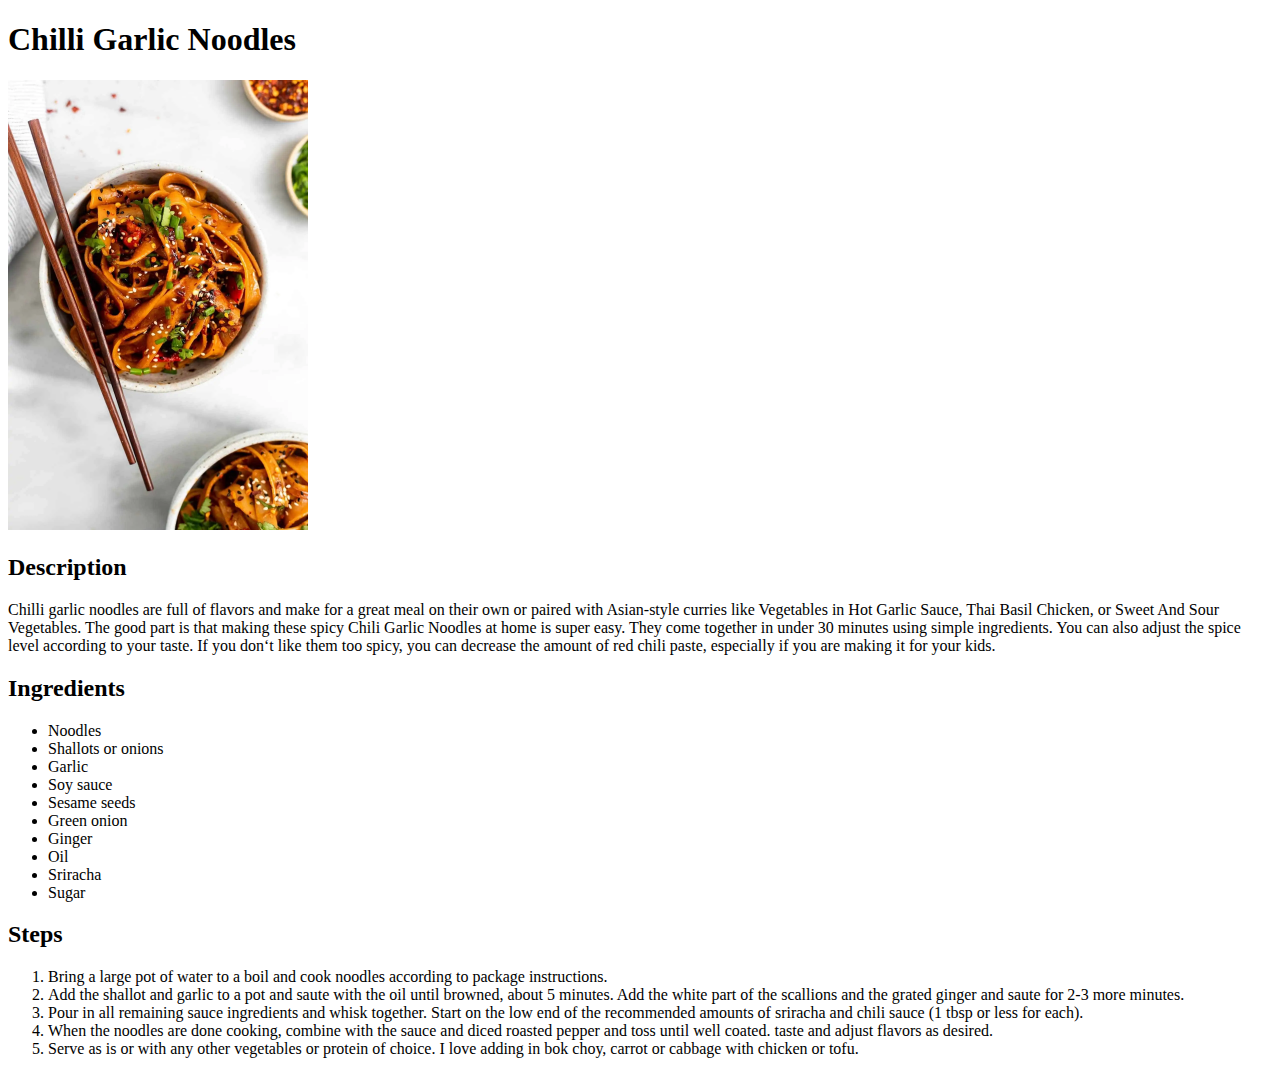
==== recipes/chilli-garlic-noodles.html @ dd5ca324 "Add html pages" ====
<!DOCTYPE html>
<html lang="en">
    <head>
        <meta charset="UTF-8">
        <title>Chilli Garlic Noodles</title>        
    </head>
    <body>
        <h1>Chilli Garlic Noodles</h1>
        <img src="../images/spicy-chili-noodles.jpg" alt="Representative image of chilli garlic noodles" width="300">
        <h2>Description</h2>
            <p>Chilli garlic noodles are full of flavors and make for a great meal on their own or paired with Asian-style curries like Vegetables in Hot Garlic Sauce, Thai Basil Chicken, or Sweet And Sour Vegetables. The good part is that making these spicy Chili Garlic Noodles at home is super easy. They come together in under 30 minutes using simple ingredients. You can also adjust the spice level according to your taste. If you don&lsquo;t like them too spicy, you can decrease the amount of red chili paste, especially if you are making it for your kids.</p>
        <h2>Ingredients</h2>
            <ul>
                <li>Noodles</li>
                <li>Shallots or onions</li>
                <li>Garlic</li>
                <li>Soy sauce</li>
                <li>Sesame seeds</li>
                <li>Green onion</li>
                <li>Ginger</li>
                <li>Oil</li>
                <li>Sriracha</li>
                <li>Sugar</li>
            </ul>
        <h2>Steps</h2>
            <ol>
                <li>Bring a large pot of water to a boil and cook noodles according to package instructions.</li>
                <li>Add the shallot and garlic to a pot and saute with the oil until browned, about 5 minutes. Add the white part of the scallions and the grated ginger and saute for 2-3 more minutes.</li>
                <li>Pour in all remaining sauce ingredients and whisk together. Start on the low end of the recommended amounts of sriracha and chili sauce (1 tbsp or less for each).</li>
                <li>When the noodles are done cooking, combine with the sauce and diced roasted pepper and toss until well coated. taste and adjust flavors as desired.</li>
                <li>Serve as is or with any other vegetables or protein of choice. I love adding in bok choy, carrot or cabbage with chicken or tofu.</li>
            </ol>
    </body>
</html>
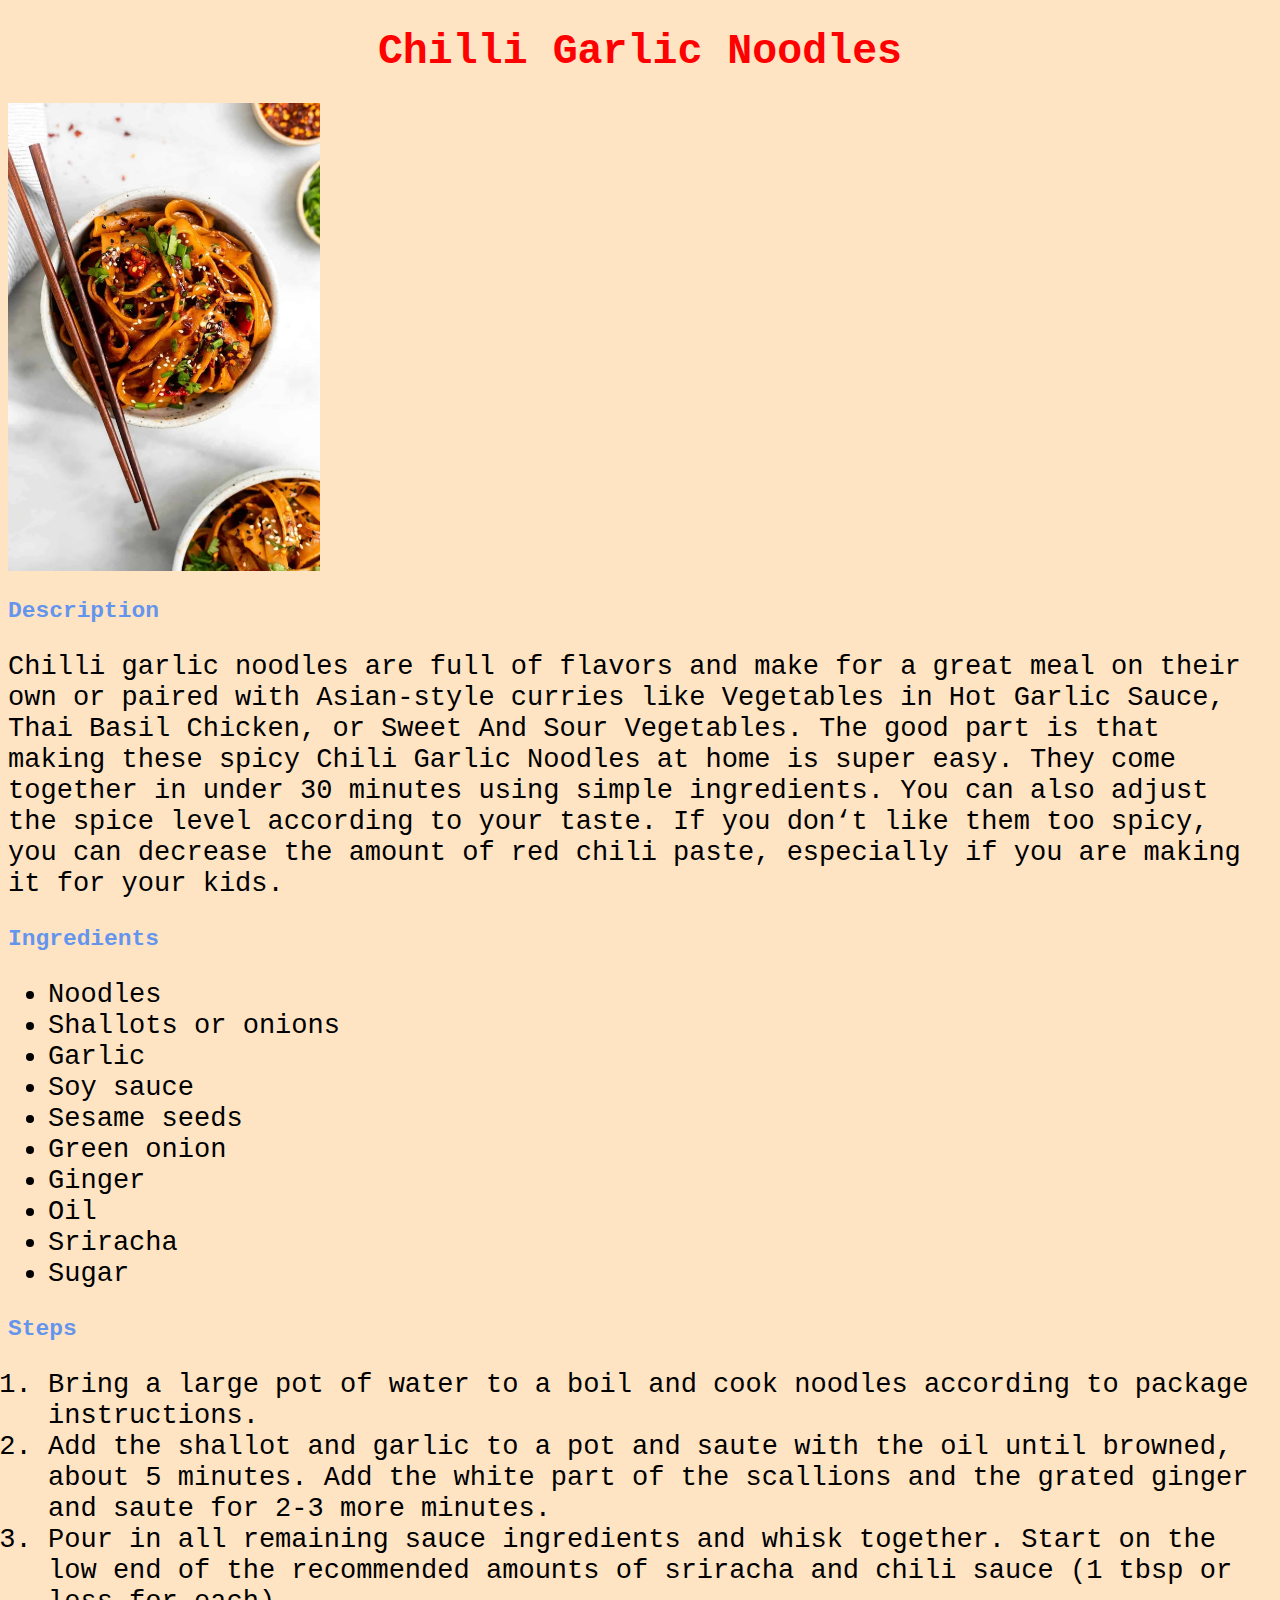
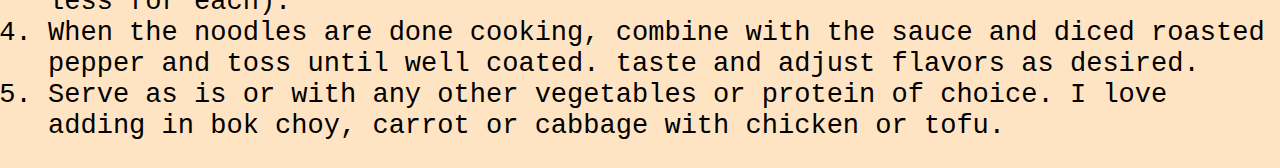
==== commit b16e8d69: "Add CSS elements to html page" ====
--- a/recipes/chilli-garlic-noodles.html
+++ b/recipes/chilli-garlic-noodles.html
@@ -2,7 +2,8 @@
 <html lang="en">
     <head>
         <meta charset="UTF-8">
-        <title>Chilli Garlic Noodles</title>        
+        <title>Chilli Garlic Noodles</title>
+        <link rel="stylesheet" href="../styles/style.css" />        
     </head>
     <body>
         <h1>Chilli Garlic Noodles</h1>
--- a/styles/style.css
+++ b/styles/style.css
@@ -0,0 +1,20 @@
+* {
+    color: black;
+    background-color: bisque;
+    font-family: monospace;
+    font-size: 1.3rem;
+}
+h1 {
+    color: red;
+    text-align: center;
+    font-size: 2rem;
+}
+h2 {
+    color: cornflowerblue;
+    font-size: 1.1rem;
+}
+img {
+    
+    height: auto;
+    width: 15rem;
+}